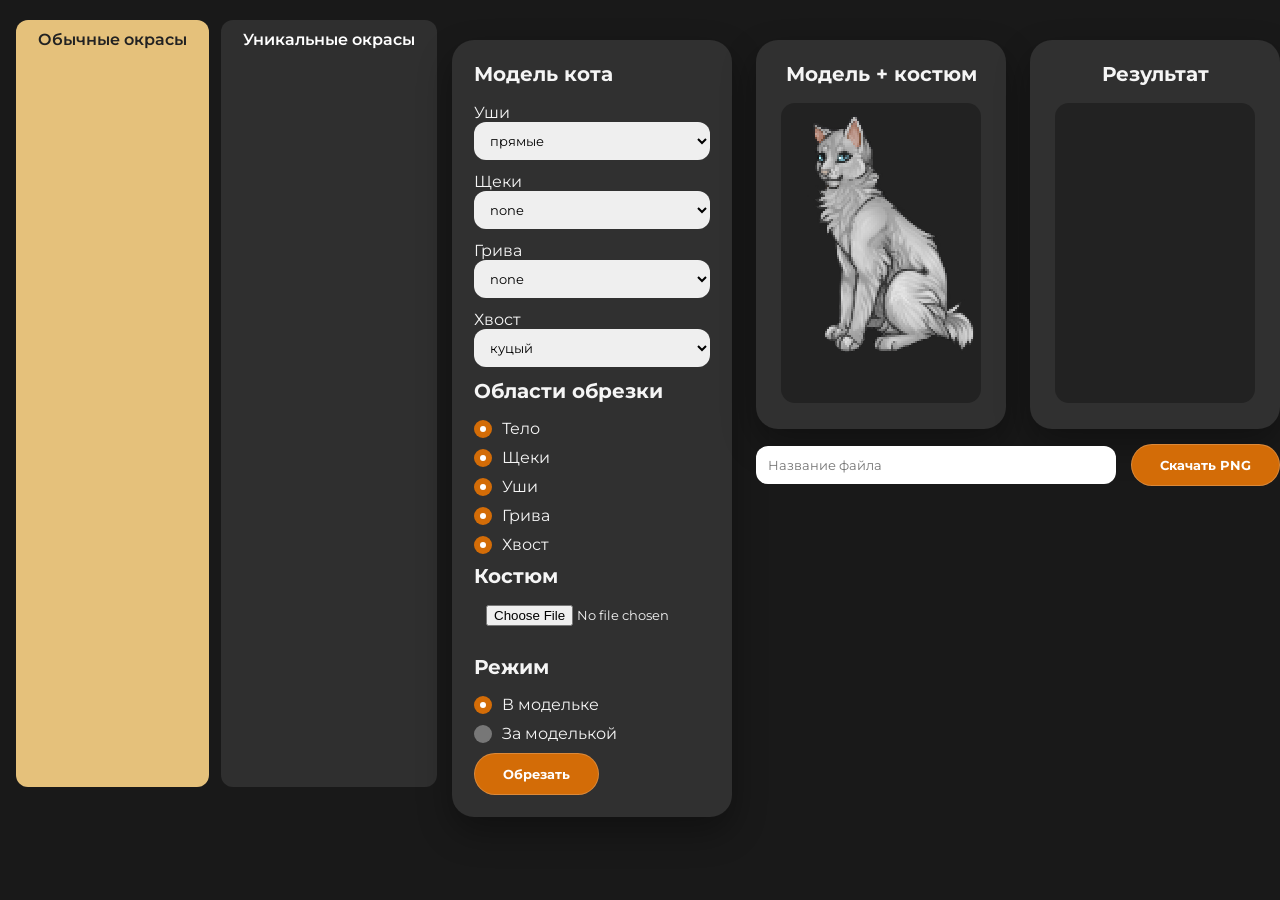
==== index.html @ f291cba8 "Update index.html" ====
<!doctype html>
<html lang="ru">
<head>
<meta charset="UTF-8">
<title>Обрезалка</title>
<link rel="icon" href="favicon.png">
<link href="https://fonts.googleapis.com/css2?family=Montserrat:wght@500;700&display=swap" rel="stylesheet">
<link rel="stylesheet" href="style.css">
</head>
<body>

<div class="tabs">
    <a href="index.html" class="tab active">Обычные окрасы</a>
    <a href="unique.html" class="tab">Уникальные окрасы</a>
</div>

<div class="app">
<div class="panel">
<h2>Модель кота</h2>

<label>Уши</label>
<select id="ears">
<option>прямые</option><option>вислые</option><option>длинные</option><option>раскосые</option><option>кёрл</option>
</select>

<label>Щеки</label>
<select id="cheeks">
<option>none</option><option>короткая</option><option>умеренная</option><option>длинная</option>
</select>

<label>Грива</label>
<select id="mane">
<option>none</option><option>умеренная</option><option>пушистая</option><option>пышная</option>
</select>

<label>Хвост</label>
<select id="tail">
<option>куцый</option><option>тонкий</option><option>гладкий</option><option>умеренный</option><option>пушистый</option><option>пышный</option><option>беличий</option>
</select>

<h2>Области обрезки</h2>
<label class="check"><input id="cutBody" type="checkbox" checked>Тело</label>
<label class="check"><input id="cutCheeks" type="checkbox" checked>Щеки</label>
<label class="check"><input id="cutEars" type="checkbox" checked>Уши</label>
<label class="check"><input id="cutMane" type="checkbox" checked>Грива</label>
<label class="check"><input id="cutTail" type="checkbox" checked>Хвост</label>

<h2>Костюм</h2>
<input id="upload" type="file" accept="image/png">

<h2>Режим</h2>
<label class="check"><input type="radio" name="mode" value="inside" checked>В модельке</label>
<label class="check"><input type="radio" name="mode" value="outside">За моделькой</label>

<button id="crop">Обрезать</button>
</div>

<div class="right">
<div class="previews">
<div class="preview">
<h2>Модель + костюм</h2>
<canvas id="model" width="200" height="300"></canvas>
</div>
<div class="preview">
<h2>Результат</h2>
<canvas id="result" width="200" height="300"></canvas>
</div>
</div>

<div class="save">
<input id="filename" placeholder="Название файла">
<button id="download">Скачать PNG</button>
</div>
</div>
</div>

<script src="script.js"></script>
</body>
</html>
---- style.css ----
*{box-sizing:border-box}
body{margin:0;background:#191919;color:#f5f5f5;font-family:Montserrat,sans-serif;display:flex;justify-content:center}
.app{display:flex;gap:24px;margin-top:40px;align-items:flex-start}
.panel,.preview{background:#303030;border-radius:22px;padding:22px;box-shadow:0 15px 35px #0005}
.panel{width:280px}
.right{display:flex;flex-direction:column;gap:15px}
.previews{display:flex;gap:24px}
.preview{width:250px;text-align:center}
h2{font-size:20px;font-weight:700;margin-top:0}
select,input[type=file],.save input{width:100%;height:38px;border-radius:12px;border:0;padding:0 12px;margin-bottom:12px;font-family:inherit}
.check{display:flex;align-items:center;gap:10px;margin:10px 0}
.check input{appearance:none;width:18px;height:18px;border-radius:50%;background:#777;margin:0}
.check input:checked{background:#D36C07}
.check input:checked:after{content:"";display:block;width:6px;height:6px;background:white;border-radius:50%;margin:6px}
canvas{width:200px;height:300px;background:#222;border-radius:14px}
button{background:#D36C07;color:white;border:1px solid #ffffff33;border-radius:999px;padding:12px 28px;font-family:inherit;font-weight:700;cursor:pointer}
.save{display:flex;gap:15px;align-items:center;width:100%}
.save input{margin:0;flex:1}
/* ---------- Вкладки ---------- */

.tabs {
    display: flex;
    justify-content: center;
    gap: 12px;
    margin: 20px auto 30px;
}

.tab {
    padding: 10px 22px;
    border-radius: 12px;
    background: #2f2f2f;
    color: #fff;
    text-decoration: none;
    transition: .2s;
    font-weight: 600;
}

.tab:hover {
    background: #454545;
}

.tab.active {
    background: #e5c17b;
    color: #222;
}
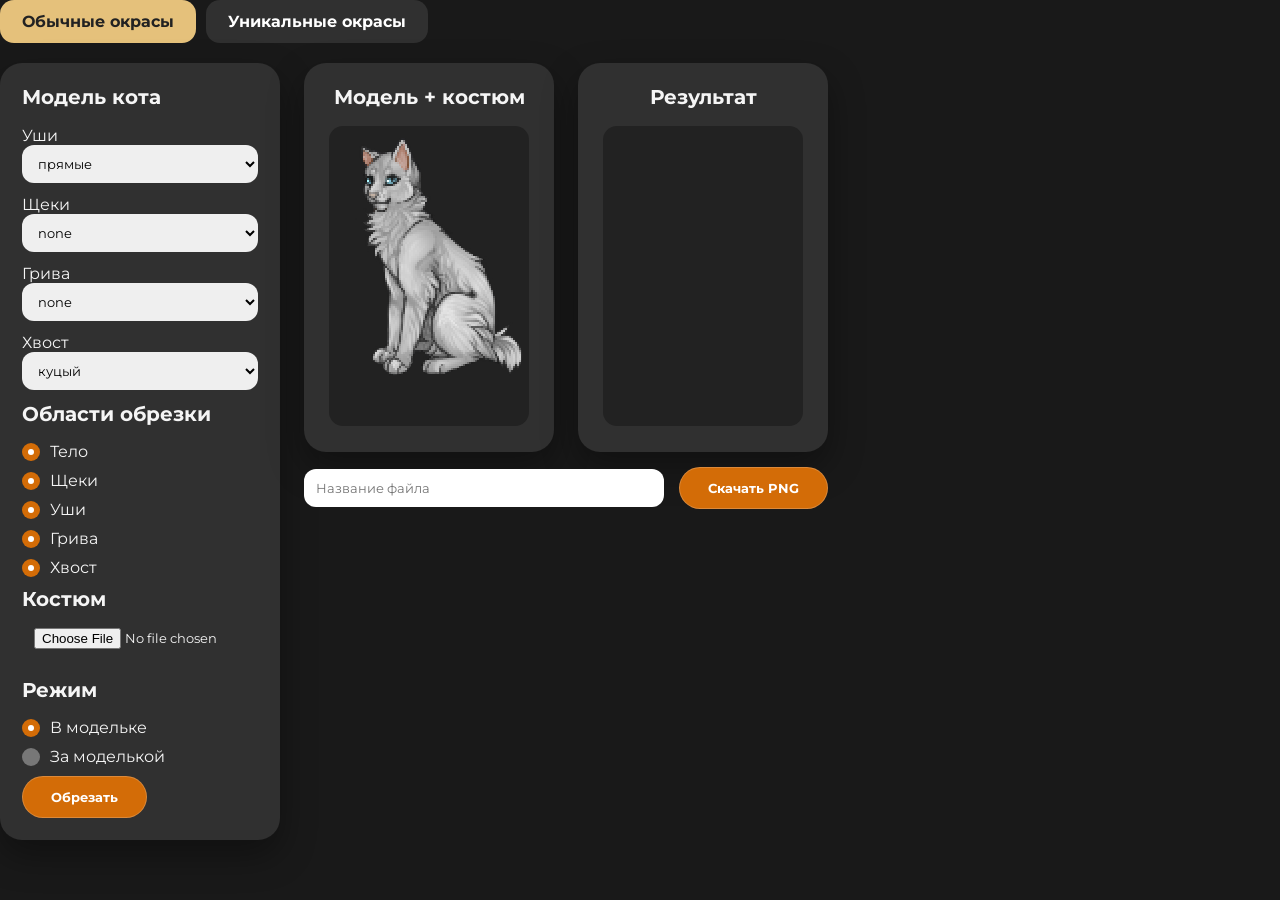
==== commit fcf47656: "Update index.html" ====
--- a/index.html
+++ b/index.html
@@ -72,6 +72,8 @@
 <button id="download">Скачать PNG</button>
 </div>
 </div>
+    </div>
+
 </div>
 
 <script src="script.js"></script>
--- a/style.css
+++ b/style.css
@@ -1,46 +1,185 @@
+/* ---------------- Общие ---------------- */
 
-*{box-sizing:border-box}
-body{margin:0;background:#191919;color:#f5f5f5;font-family:Montserrat,sans-serif;display:flex;justify-content:center}
-.app{display:flex;gap:24px;margin-top:40px;align-items:flex-start}
-.panel,.preview{background:#303030;border-radius:22px;padding:22px;box-shadow:0 15px 35px #0005}
-.panel{width:280px}
-.right{display:flex;flex-direction:column;gap:15px}
-.previews{display:flex;gap:24px}
-.preview{width:250px;text-align:center}
-h2{font-size:20px;font-weight:700;margin-top:0}
-select,input[type=file],.save input{width:100%;height:38px;border-radius:12px;border:0;padding:0 12px;margin-bottom:12px;font-family:inherit}
-.check{display:flex;align-items:center;gap:10px;margin:10px 0}
-.check input{appearance:none;width:18px;height:18px;border-radius:50%;background:#777;margin:0}
-.check input:checked{background:#D36C07}
-.check input:checked:after{content:"";display:block;width:6px;height:6px;background:white;border-radius:50%;margin:6px}
-canvas{width:200px;height:300px;background:#222;border-radius:14px}
-button{background:#D36C07;color:white;border:1px solid #ffffff33;border-radius:999px;padding:12px 28px;font-family:inherit;font-weight:700;cursor:pointer}
-.save{display:flex;gap:15px;align-items:center;width:100%}
-.save input{margin:0;flex:1}
-/* ---------- Вкладки ---------- */
+* {
+    box-sizing: border-box;
+}
+
+body {
+    margin: 0;
+    background: #191919;
+    color: #f5f5f5;
+    font-family: Montserrat, sans-serif;
+}
+
+.page {
+    width: 100%;
+    display: flex;
+    flex-direction: column;
+    align-items: center;
+    padding: 30px 0;
+}
+
+/* ---------------- Вкладки ---------------- */
 
 .tabs {
+    width: 1180px;
     display: flex;
-    justify-content: center;
-    gap: 12px;
-    margin: 20px auto 30px;
+    gap: 10px;
+    margin-bottom: 20px;
 }
 
 .tab {
-    padding: 10px 22px;
-    border-radius: 12px;
-    background: #2f2f2f;
-    color: #fff;
+    display: inline-block;
+    padding: 12px 22px;
+    border-radius: 14px;
+    background: #303030;
+    color: white;
     text-decoration: none;
+    font-weight: 700;
     transition: .2s;
-    font-weight: 600;
 }
 
 .tab:hover {
-    background: #454545;
+    background: #3b3b3b;
 }
 
 .tab.active {
     background: #e5c17b;
     color: #222;
 }
+
+/* ---------------- Основная часть ---------------- */
+
+.app {
+    display: flex;
+    gap: 24px;
+    align-items: flex-start;
+}
+
+/* ---------------- Карточки ---------------- */
+
+.panel,
+.preview {
+    background: #303030;
+    border-radius: 22px;
+    padding: 22px;
+    box-shadow: 0 15px 35px rgba(0,0,0,.35);
+}
+
+.panel {
+    width: 280px;
+}
+
+.preview {
+    width: 250px;
+    text-align: center;
+}
+
+/* ---------------- Правая колонка ---------------- */
+
+.right {
+    display: flex;
+    flex-direction: column;
+    gap: 15px;
+}
+
+.previews {
+    display: flex;
+    gap: 24px;
+}
+
+/* ---------------- Заголовки ---------------- */
+
+h2 {
+    margin-top: 0;
+    font-size: 20px;
+    font-weight: 700;
+}
+
+/* ---------------- Поля ---------------- */
+
+select,
+input[type="file"],
+.save input {
+    width: 100%;
+    height: 38px;
+    padding: 0 12px;
+    margin-bottom: 12px;
+
+    border: none;
+    border-radius: 12px;
+
+    font-family: inherit;
+}
+
+/* ---------------- Чекбоксы ---------------- */
+
+.check {
+    display: flex;
+    align-items: center;
+    gap: 10px;
+    margin: 10px 0;
+}
+
+.check input {
+    appearance: none;
+    width: 18px;
+    height: 18px;
+    margin: 0;
+
+    border-radius: 50%;
+    background: #777;
+}
+
+.check input:checked {
+    background: #D36C07;
+}
+
+.check input:checked::after {
+    content: "";
+    display: block;
+    width: 6px;
+    height: 6px;
+    margin: 6px;
+    border-radius: 50%;
+    background: white;
+}
+
+/* ---------------- Canvas ---------------- */
+
+canvas {
+    width: 200px;
+    height: 300px;
+    background: #222;
+    border-radius: 14px;
+}
+
+/* ---------------- Кнопки ---------------- */
+
+button {
+    padding: 12px 28px;
+
+    border: 1px solid rgba(255,255,255,.2);
+    border-radius: 999px;
+
+    background: #D36C07;
+    color: white;
+
+    font-family: inherit;
+    font-weight: 700;
+
+    cursor: pointer;
+}
+
+/* ---------------- Сохранение ---------------- */
+
+.save {
+    display: flex;
+    align-items: center;
+    gap: 15px;
+}
+
+.save input {
+    flex: 1;
+    margin: 0;
+}
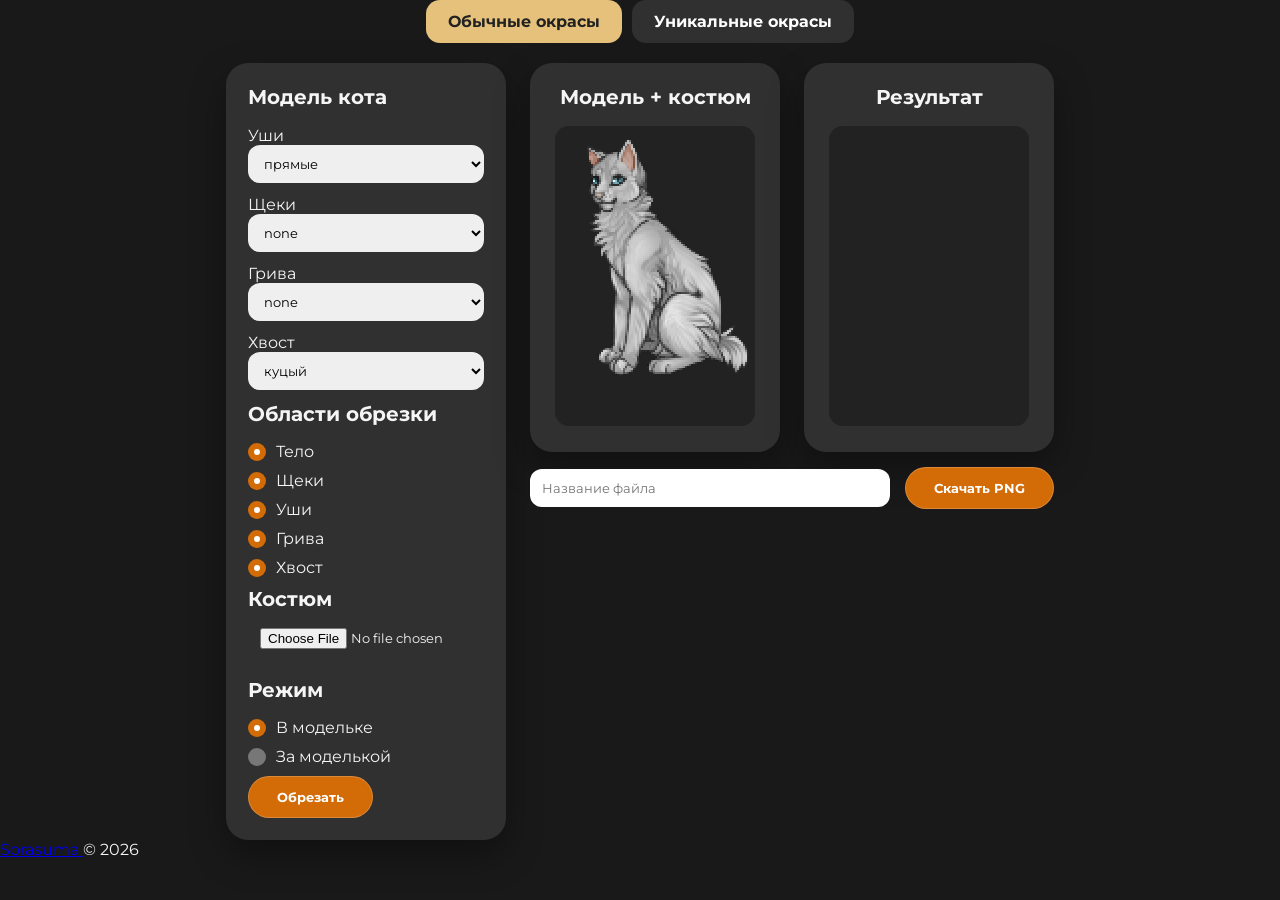
==== commit 750d4a27: "Update index.html" ====
--- a/index.html
+++ b/index.html
@@ -75,7 +75,14 @@
     </div>
 
 </div>
-
+    
+<footer class="footer">
+    <a href="https://t.me/jillyan" target="_blank">
+        Sorasuma
+    </a>
+    © 2026
+</footer>
+    
 <script src="script.js"></script>
 </body>
 </html>
--- a/style.css
+++ b/style.css
@@ -22,10 +22,10 @@
 /* ---------------- Вкладки ---------------- */
 
 .tabs {
-    width: 1180px;
+    width: fit-content;
     display: flex;
     gap: 10px;
-    margin-bottom: 20px;
+    margin: 0 auto 20px;
 }
 
 .tab {
@@ -51,9 +51,11 @@
 /* ---------------- Основная часть ---------------- */
 
 .app {
+    width: fit-content;
     display: flex;
     gap: 24px;
     align-items: flex-start;
+    margin: 0 auto;
 }
 
 /* ---------------- Карточки ---------------- */
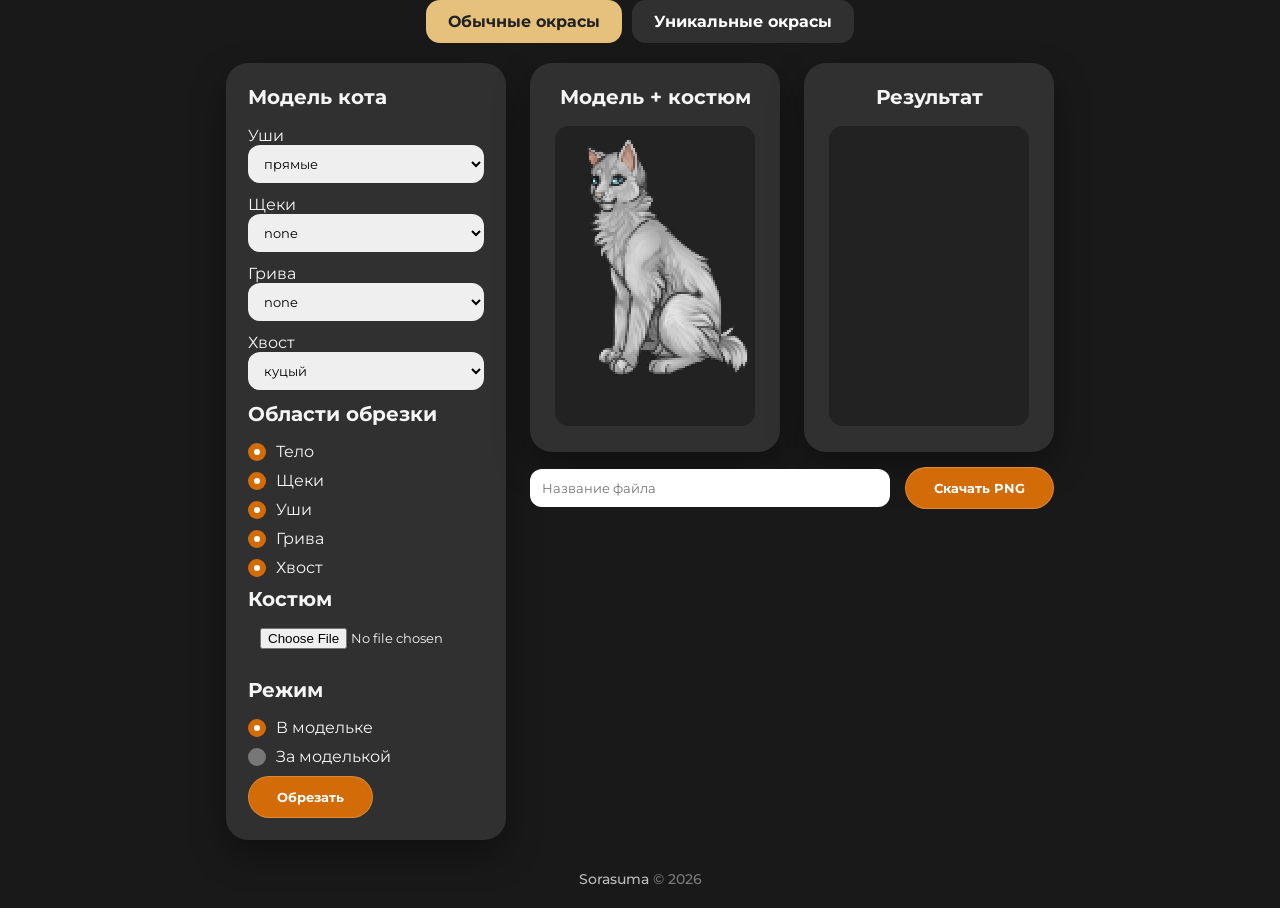
==== commit d7a89274: "Update index.html" ====
--- a/index.html
+++ b/index.html
@@ -77,7 +77,9 @@
 </div>
     
 <footer class="footer">
-    <a href="https://t.me/jillyan" target="_blank">
+    <a href="https://t.me/jillyan"
+       target="_blank"
+       rel="noopener noreferrer">
         Sorasuma
     </a>
     © 2026
--- a/style.css
+++ b/style.css
@@ -185,3 +185,26 @@
     flex: 1;
     margin: 0;
 }
+
+/* ---------- Подвал ---------- */
+
+.footer {
+    margin-top: 30px;
+    margin-bottom: 20px;
+
+    text-align: center;
+
+    color: #7b7b7b;
+    font-size: 14px;
+    font-weight: 500;
+}
+
+.footer a {
+    color: #bdbdbd;
+    text-decoration: none;
+    transition: .2s;
+}
+
+.footer a:hover {
+    color: #e5c17b;
+}
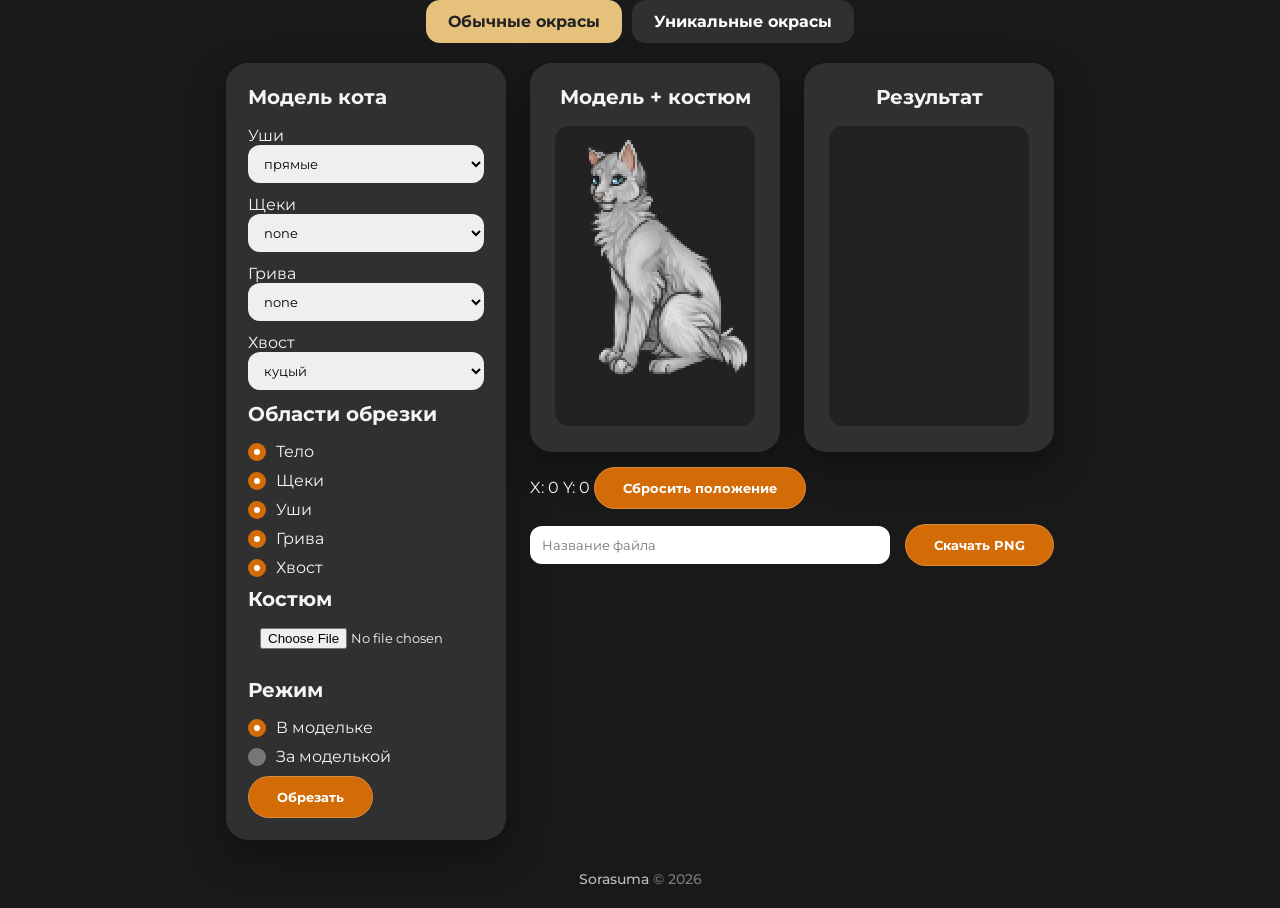
==== commit 4e83bf57: "Update index.html" ====
--- a/index.html
+++ b/index.html
@@ -67,6 +67,18 @@
 </div>
 </div>
 
+<div class="position">
+
+    <span>X: <span id="offsetXValue">0</span></span>
+
+    <span>Y: <span id="offsetYValue">0</span></span>
+
+    <button id="resetPosition" type="button">
+        Сбросить положение
+    </button>
+
+</div>    
+    
 <div class="save">
 <input id="filename" placeholder="Название файла">
 <button id="download">Скачать PNG</button>
--- a/style.css
+++ b/style.css
@@ -154,6 +154,7 @@
     height: 300px;
     background: #222;
     border-radius: 14px;
+    cursor: grab;
 }
 
 /* ---------------- Кнопки ---------------- */
@@ -208,3 +209,7 @@
 .footer a:hover {
     color: #e5c17b;
 }
+
+canvas:active {
+    cursor: grabbing;
+}
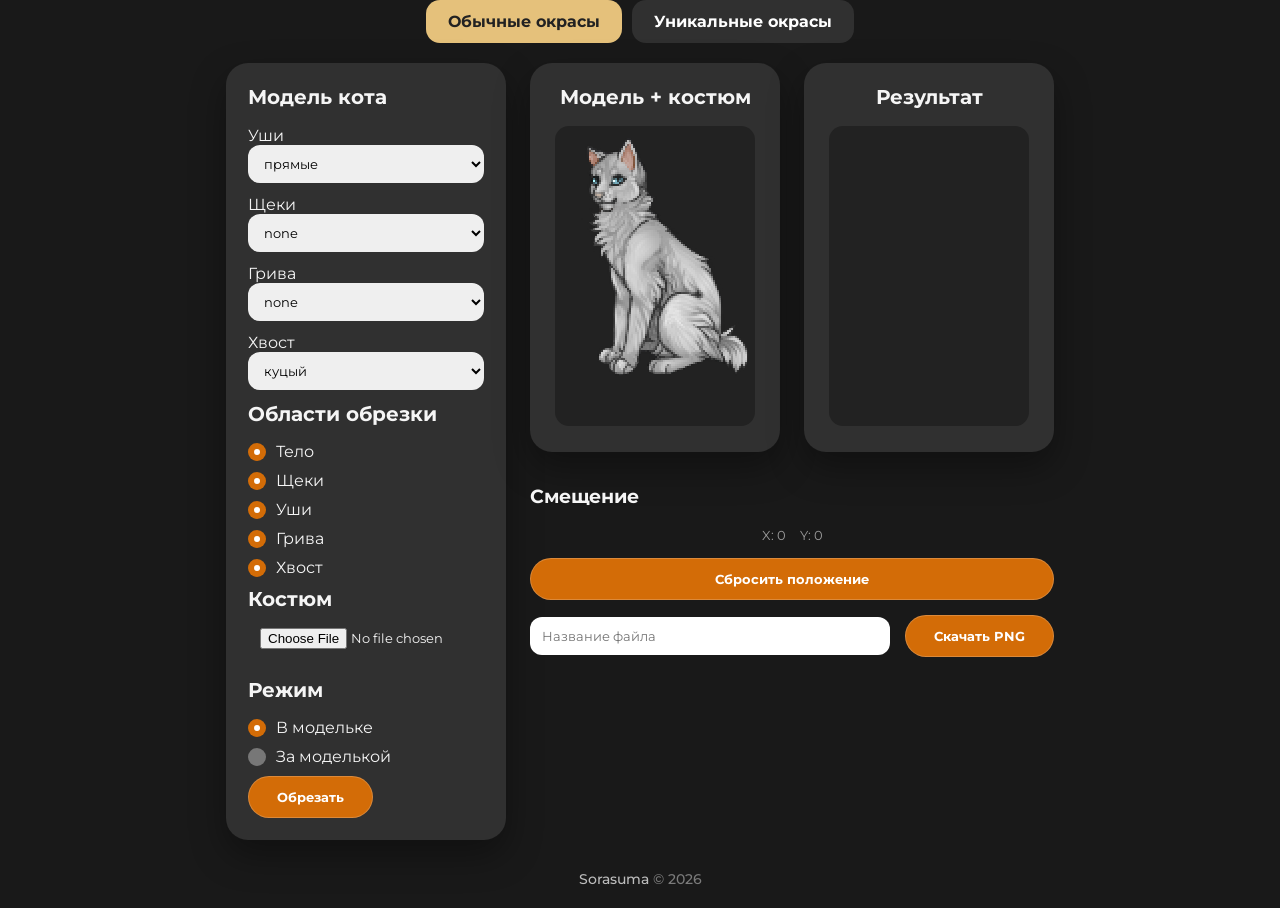
==== commit 5281c5df: "Update index.html" ====
--- a/index.html
+++ b/index.html
@@ -67,17 +67,23 @@
 </div>
 </div>
 
-<div class="position">
+<div class="position-card">
 
-    <span>X: <span id="offsetXValue">0</span></span>
+    <h3>Смещение</h3>
 
-    <span>Y: <span id="offsetYValue">0</span></span>
+    <div class="position">
 
-    <button id="resetPosition" type="button">
-        Сбросить положение
-    </button>
+        <span>X: <span id="offsetXValue">0</span></span>
 
-</div>    
+        <span>Y: <span id="offsetYValue">0</span></span>
+
+    </div>
+
+</div>
+
+<button id="resetPosition" type="button">
+    Сбросить положение
+</button>    
     
 <div class="save">
 <input id="filename" placeholder="Название файла">
--- a/style.css
+++ b/style.css
@@ -213,3 +213,24 @@
 canvas:active {
     cursor: grabbing;
 }
+
+.position{
+    width:200px;
+    margin:8px auto 0;
+
+    display:flex;
+    justify-content:center;
+    gap:14px;
+
+    font-size:13px;
+}
+
+.position span{
+    color:#9c9c9c;
+    font-size:13px;
+}
+
+.position button{
+    padding:8px 16px;
+    font-size:13px;
+}
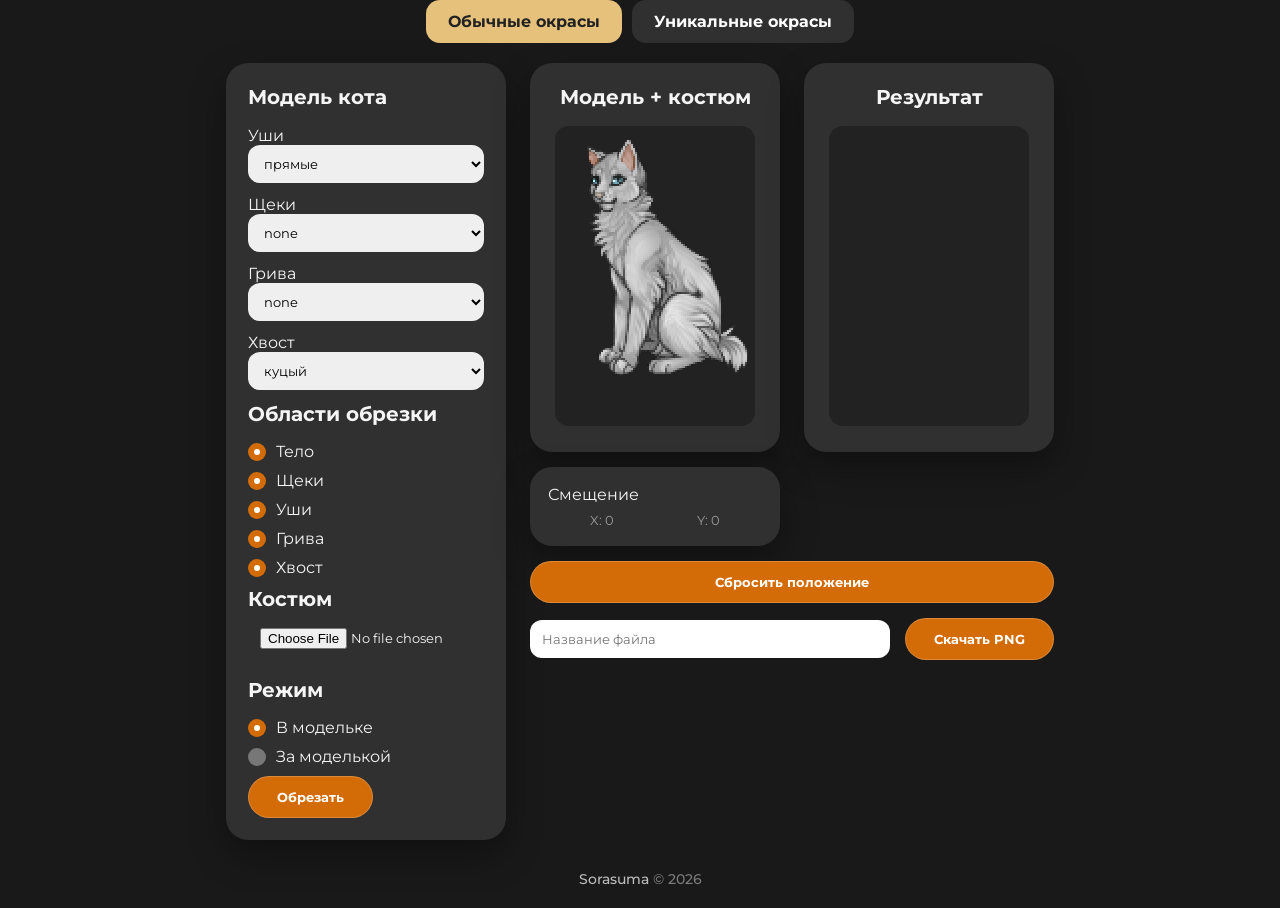
==== commit cec2e91b: "Update index.html" ====
--- a/index.html
+++ b/index.html
@@ -69,7 +69,9 @@
 
 <div class="position-card">
 
-    <h3>Смещение</h3>
+    <div class="position-title">
+        Смещение
+    </div>
 
     <div class="position">
 
@@ -81,9 +83,9 @@
 
 </div>
 
-<button id="resetPosition" type="button">
+<button id="resetPosition" class="secondary-button" type="button">
     Сбросить положение
-</button>    
+</button>   
     
 <div class="save">
 <input id="filename" placeholder="Название файла">
--- a/style.css
+++ b/style.css
@@ -234,3 +234,39 @@
     padding:8px 16px;
     font-size:13px;
 }
+
+.position-card{
+
+    width:250px;
+
+    background:#303030;
+
+    border-radius:22px;
+
+    padding:18px;
+
+    box-shadow:0 15px 35px rgba(0,0,0,.35);
+
+}
+
+.position-card h3{
+
+    margin:0 0 16px;
+
+    text-align:center;
+
+    font-size:18px;
+
+}
+
+.position{
+
+    display:flex;
+
+    justify-content:space-around;
+
+    font-size:18px;
+
+    color:#d9d9d9;
+
+}
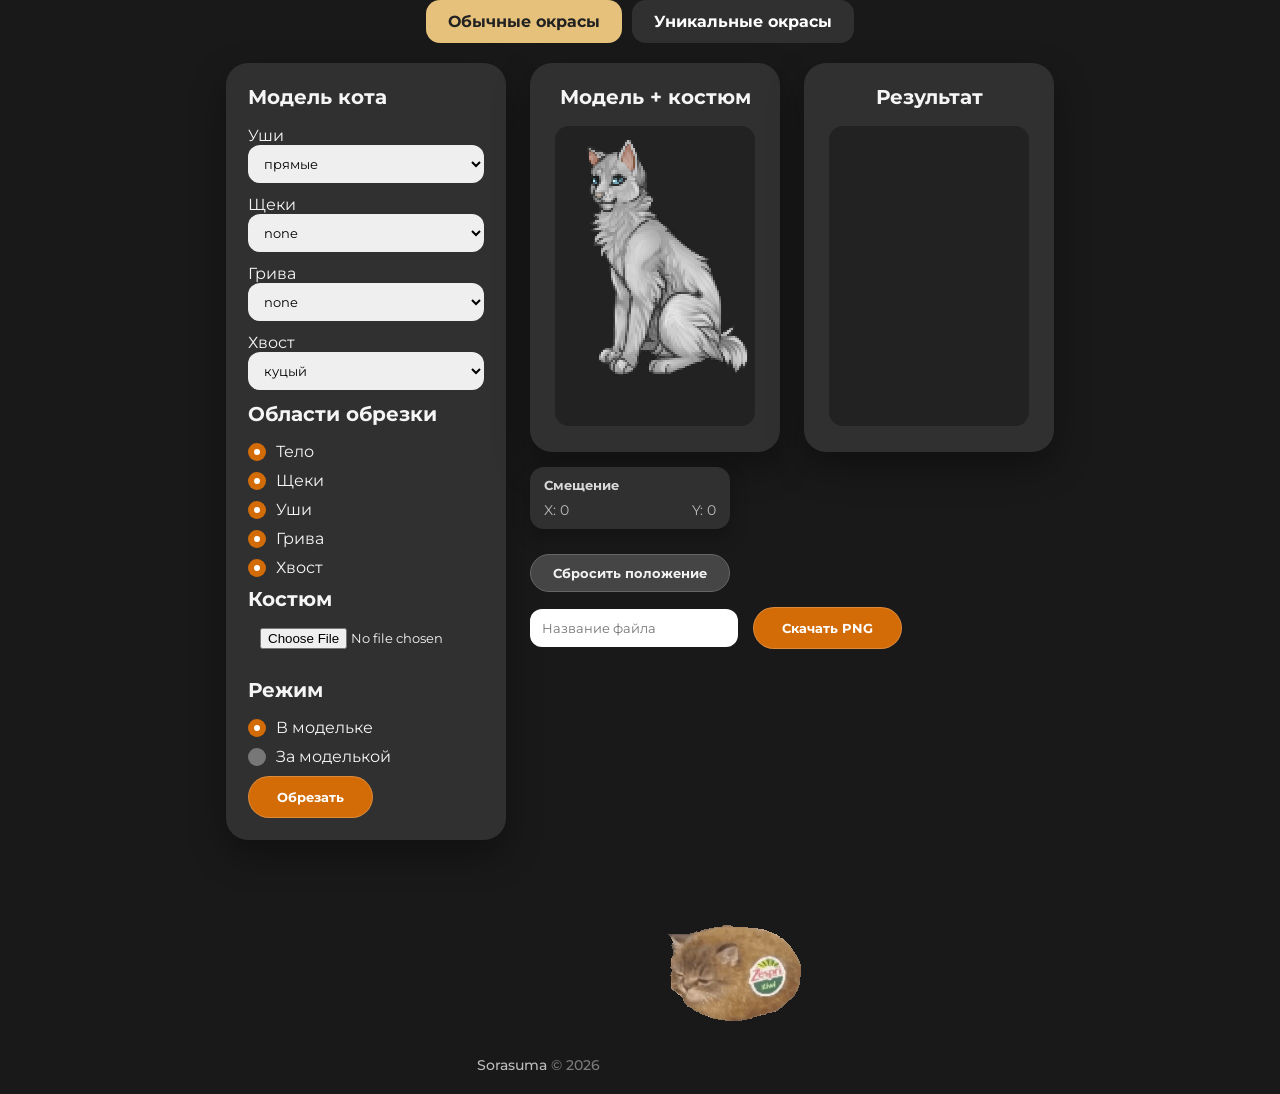
==== commit 6fef20e7: "Update index.html" ====
--- a/index.html
+++ b/index.html
@@ -97,12 +97,16 @@
 </div>
     
 <footer class="footer">
+
     <a href="https://t.me/jillyan"
        target="_blank"
        rel="noopener noreferrer">
         Sorasuma
     </a>
     © 2026
+
+    <img src="котик.webp" alt="" class="footer-cat">
+
 </footer>
     
 <script src="script.js"></script>
--- a/style.css
+++ b/style.css
@@ -83,6 +83,7 @@
     display: flex;
     flex-direction: column;
     gap: 15px;
+    align-items: flex-start;
 }
 
 .previews {
@@ -214,59 +215,83 @@
     cursor: grabbing;
 }
 
+/* ---------- Карточка положения ---------- */
+
+.position-card{
+
+    width:200px;
+
+    padding:10px 14px;
+
+    background:#303030;
+
+    border-radius:14px;
+
+    box-shadow:0 8px 18px rgba(0,0,0,.25);
+
+}
+
+.position-title{
+
+    font-size:13px;
+
+    font-weight:700;
+
+    color:#d9d9d9;
+
+    margin-bottom:8px;
+
+}
+
 .position{
+
+    display:flex;
+
+    justify-content:space-between;
+
+    font-size:14px;
+
+    color:#bcbcbc;
+
+}
+
+.position span{
+
+    color:#bcbcbc;
+
+}
+
+.secondary-button{
+
     width:200px;
-    margin:8px auto 0;
+
+    margin-top:10px;
+
+    padding:10px 18px;
+
+    background:#454545;
+
+    border:1px solid #666;
+
+    color:#f2f2f2;
+
+}
+
+.secondary-button:hover{
+
+    background:#555;
+
+}
+.position{
 
     display:flex;
-    justify-content:center;
-    gap:14px;
-
-    font-size:13px;
-}
-
-.position span{
-    color:#9c9c9c;
-    font-size:13px;
-}
-
-.position button{
-    padding:8px 16px;
-    font-size:13px;
-}
-
-.position-card{
-
-    width:250px;
-
-    background:#303030;
-
-    border-radius:22px;
-
-    padding:18px;
-
-    box-shadow:0 15px 35px rgba(0,0,0,.35);
-
-}
-
-.position-card h3{
-
-    margin:0 0 16px;
-
-    text-align:center;
-
-    font-size:18px;
-
-}
-
-.position{
-
-    display:flex;
-
-    justify-content:space-around;
-
-    font-size:18px;
-
-    color:#d9d9d9;
-
-}
+
+    justify-content:space-between;
+
+    align-items:center;
+
+    font-size:14px;
+
+    color:#bcbcbc;
+
+}
